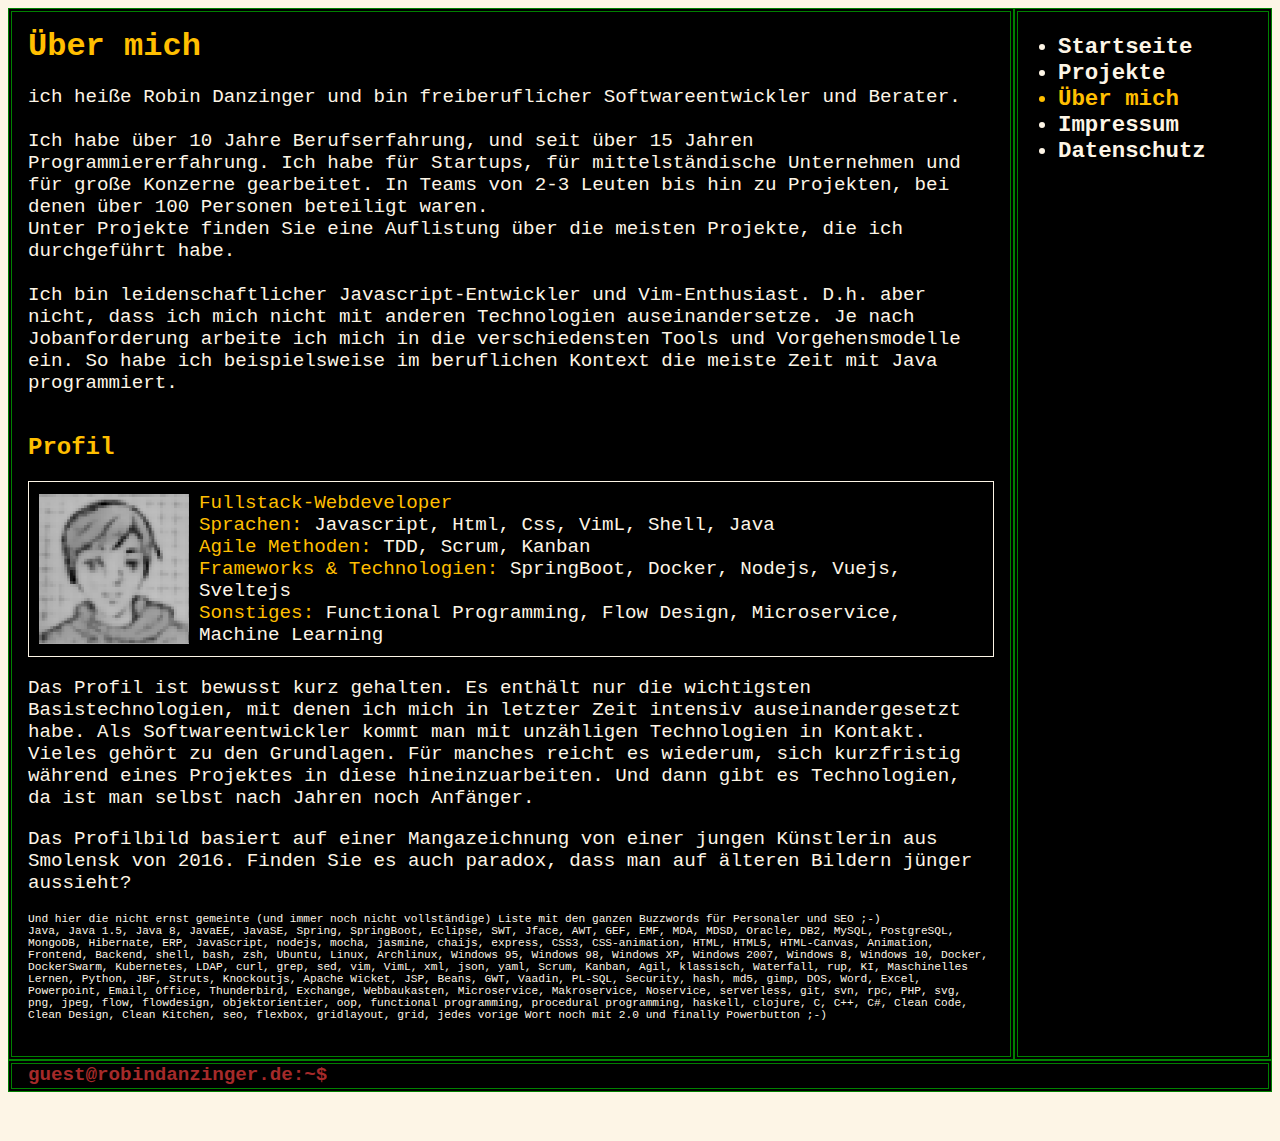
==== about.html @ 0752c18c "new version" ====
<!DOCTYPE HTML>
<html lang="de">
  <head>
    <link rel="stylesheet" type="text/css" href="/css/main.css">
    <link rel="icon" type="image/png" sizes="32x32" href="/icon/favicon-32x32.png">
    <link rel="icon" type="image/png" sizes="96x96" href="/icon/favicon-96x96.png">
    <link rel="icon" type="image/png" sizes="16x16" href="/icon/favicon-16x16.png">
    <meta http-equiv="content-type" content="text/html; charset=utf-8">
    <meta name="viewport" content="width=device-width,initial-scale=1">
    <meta name="robots" content="index,follow">
  </head>
  <body>
<div class="layout">
  <div class="input ap-console flex">
    <span id="prompt" class="desktop brown bold">guest@robindanzinger.de:~$</span>
    <span id="prompt" class="mobile brown bold">guest:~$</span>
    <input type="text" class="prompt ap-console">
  </div>
  <div class="menu ap-console">
    <ul>
      <li><a href="index.html">Startseite</a></li>
      <li><a href="projects.html">Projekte</a></li>
      <li class="selected"><a href="about.html" class="selected">Über mich</a></li>
      <li><a href="impressum.html">Impressum</a></li>
      <li><a href="datenschutz.html">Datenschutz</a></li>
    </ul>

  </div>

  <div class="content ap-console">
    <h1 class="font-big">Über mich</h1>
    <p>
      ich heiße Robin Danzinger und bin freiberuflicher Softwareentwickler und Berater. <br>
      <br>
      Ich habe über 10 Jahre Berufserfahrung, und seit über 15 Jahren Programmiererfahrung. 
      Ich habe für Startups, für mittelständische Unternehmen und für große Konzerne gearbeitet. In Teams von 2-3 Leuten bis hin zu Projekten, bei denen über 100 Personen beteiligt waren.
      <br>
      Unter Projekte finden Sie eine Auflistung über die meisten Projekte, die ich durchgeführt habe.
      <br>
      <br>
      Ich bin leidenschaftlicher Javascript-Entwickler und Vim-Enthusiast. D.h. aber nicht, dass ich mich nicht mit anderen Technologien auseinandersetze. Je nach Jobanforderung arbeite ich mich in die verschiedensten Tools und Vorgehensmodelle ein. So habe ich beispielsweise im beruflichen Kontext die meiste Zeit mit Java programmiert.
    </p>
    <h2 class="">Profil</h2>
    <div class="simpleborder gap flex-row">
      <img class="img" src="/img/me_gray_px.png">
      <div class="flex-column">
        <div class="primary-color">Fullstack-Webdeveloper</div> 
        <div class="primary-color">Sprachen: <span class="default-font-color">Javascript, Html, Css, VimL, Shell, Java</span></div>
        <div class="primary-color">Agile Methoden: <span class="default-font-color">TDD, Scrum, Kanban</span></div>
        <div class="primary-color">Frameworks & Technologien: <span class="default-font-color">SpringBoot, Docker, Nodejs, Vuejs, Sveltejs</span></div>
        <div class="primary-color">Sonstiges: <span class="default-font-color">Functional Programming, Flow Design, Microservice, Machine Learning</span></div>
      </div>
    </div>
    <p>
      Das Profil ist bewusst kurz gehalten. Es enthält nur die wichtigsten Basistechnologien, mit denen ich mich in letzter Zeit intensiv auseinandergesetzt habe. 
      Als Softwareentwickler kommt man mit unzähligen Technologien in Kontakt. Vieles gehört zu den Grundlagen. Für manches reicht es wiederum, sich kurzfristig während eines Projektes in diese hineinzuarbeiten. Und dann gibt es Technologien, da ist man selbst nach Jahren noch Anfänger.
    </p>
    <p>
    Das Profilbild basiert auf einer Mangazeichnung von einer jungen Künstlerin aus Smolensk von 2016. Finden Sie es auch paradox, dass man auf älteren Bildern jünger aussieht?
    </p>
    <p class="font-small">
    Und hier die nicht ernst gemeinte (und immer noch nicht vollständige) Liste mit den ganzen Buzzwords für Personaler und SEO ;-)<br>
    Java, Java 1.5, Java 8, JavaEE, JavaSE, Spring, SpringBoot, Eclipse, SWT, Jface, AWT, GEF, EMF, MDA, MDSD, Oracle, DB2, MySQL, PostgreSQL, MongoDB, Hibernate, ERP, JavaScript, nodejs, mocha, jasmine, chaijs, express, CSS3, CSS-animation, HTML, HTML5, HTML-Canvas, Animation, Frontend, Backend, shell, bash, zsh, Ubuntu, Linux, Archlinux, Windows 95, Windows 98, Windows XP, Windows 2007, Windows 8, Windows 10, Docker, DockerSwarm, Kubernetes, LDAP, curl, grep, sed, vim, VimL, xml, json, yaml, Scrum, Kanban, Agil, klassisch, Waterfall, rup, KI, Maschinelles Lernen, Python, JBF, Struts, Knockoutjs, Apache Wicket, JSP, Beans, GWT, Vaadin, PL-SQL, Security, hash, md5, gimp, DOS, Word, Excel, Powerpoint, Email, Office, Thunderbird, Exchange, Webbaukasten, Microservice, Makroservice, Noservice, serverless, git, svn, rpc, PHP, svg, png, jpeg, flow, flowdesign, objektorientier, oop, functional programming, procedural programming, haskell, clojure, C, C++, C#, Clean Code, Clean Design, Clean Kitchen, seo, flexbox, gridlayout, grid, jedes vorige Wort noch mit 2.0 und finally Powerbutton ;-)
    <br>
    </p>

    <p></p>
  </div>
</div>

  <script src="/js/all.js"></script>
  </body>
</html>
---- css/main.css ----
body{font-family:monospace;font-size:calc(.8rem + .5vw);color:#fdf5e6;background-color:#fdf5e6}.primary-color{color:#ffbf00}.secondary-color,a:hover{color:green}.default-font-color{color:#fdf5e6}.desktop{display:block}.mobile{display:none}h1,h2{color:#ffbf00}h1{margin-top:0;font-size:2rem}h2{font-size:1.5rem;margin-top:2.5rem}.content{-webkit-box-ordinal-group:2;order:1;padding:1rem;min-height:calc(100vh - 5.5rem);width:77%;-webkit-box-flex:1;flex:1}.layout{display:-webkit-box;display:flex;flex-wrap:wrap}.menu{-webkit-box-ordinal-group:3;order:2;width:250px;font-size:1.4rem;font-weight:700}.ap-console{border:4px double green;background-color:#000;color:#fdf5e6}.input{-webkit-box-ordinal-group:4;order:3;width:100%;padding-left:1rem}.prompt{padding-left:.5rem;-webkit-box-flex:1;flex:1;width:100px;min-width:20px;border:0;font-size:calc(.8rem + .5vw)}.flex{display:-webkit-box;display:flex}input:focus{outline:0}.selected{color:#ffbf00}a{color:#fdf5e6;text-decoration:none}.lightblue{color:#add8e6}.bold{font-weight:700}.font-small{font-size:.7rem}.tab{padding-left:2rem}.font-bold{font-weight:700}.brown{color:brown}.nowrap{white-space:nowrap}.simpleborder{border:1px solid}.gap{padding:10px}td{vertical-align:top}.matrix{-webkit-box-flex:1;flex-grow:1;flex-shrink:1;width:100%;overflow:hidden}.projects{display:-webkit-box;display:flex;padding:0;margin:0;width:100%;flex-wrap:wrap;-webkit-box-pack:justify;justify-content:space-between;-webkit-box-align:center;align-items:center}.project{margin:10px;list-style-type:none;flex-shrink:1;-webkit-box-flex:1;flex-grow:1;max-width:calc(50% - 40px);min-width:350px;height:100%;cursor:pointer;-webkit-perspective:1000px;perspective:1000px;background-color:transparent}.flipcard{display:grid;grid-template-rows:100%;grid-template-columns:100%;border:4px solid #ffbf00;padding:20px;position:relative;-webkit-transition:-webkit-transform .6s;transition:transform .6s;transition:transform .6s,-webkit-transform .6s;-webkit-transform-style:preserve-3d;transform-style:preserve-3d;background-color:#000}.flipcard-back,.flipcard-front{grid-row:1;grid-column:1;position:relative;width:100%;flex-shrink:0;-webkit-backface-visibility:hidden;backface-visibility:hidden}.flipcard-back,.project:hover .flipcard{-webkit-transform:rotateY(180deg);transform:rotateY(180deg)}.project-header{font-size:1.4rem;font-weight:700;color:#ffbf00;margin-bottom:1rem;text-align:center}.project-time{font-size:.9rem}.project-company,.project-size{line-height:2rem}.project-size{font-size:.9rem}.ul-projects-technologies{margin-top:2rem;list-style-type:none;font-style:italic;font-size:.9rem;padding:0;margin-bottom:3rem}.ul-projects-technologies li{float:left;display:block}.ul-projects-technologies li::after{content:",\00A0"}.ul-projects-technologies li:last-child::after{content:""}.project-description{clear:left;font-size:.9rem}.flex-column,.flex-row{display:-webkit-box;display:flex;-webkit-box-direction:normal}.flex-row{flex-wrap:nowrap;-webkit-box-align:center;align-items:center;-webkit-box-orient:horizontal;flex-direction:row}.flex-column{margin-left:10px;-webkit-box-flex:1;flex:1;-webkit-box-orient:vertical;flex-direction:column}.img{width:150px;height:150px}.introtext{min-height:300px;margin-bottom:40px}.header{font-style:italic;font-weight:700;color:#ffbf00;margin-bottom:4px}.subheader{margin-bottom:2rem}@media (max-width:700px){.content,.menu{-webkit-box-ordinal-group:3;order:2;width:100%}.menu{-webkit-box-ordinal-group:2;order:1}.desktop{display:none}.mobile{display:block}}
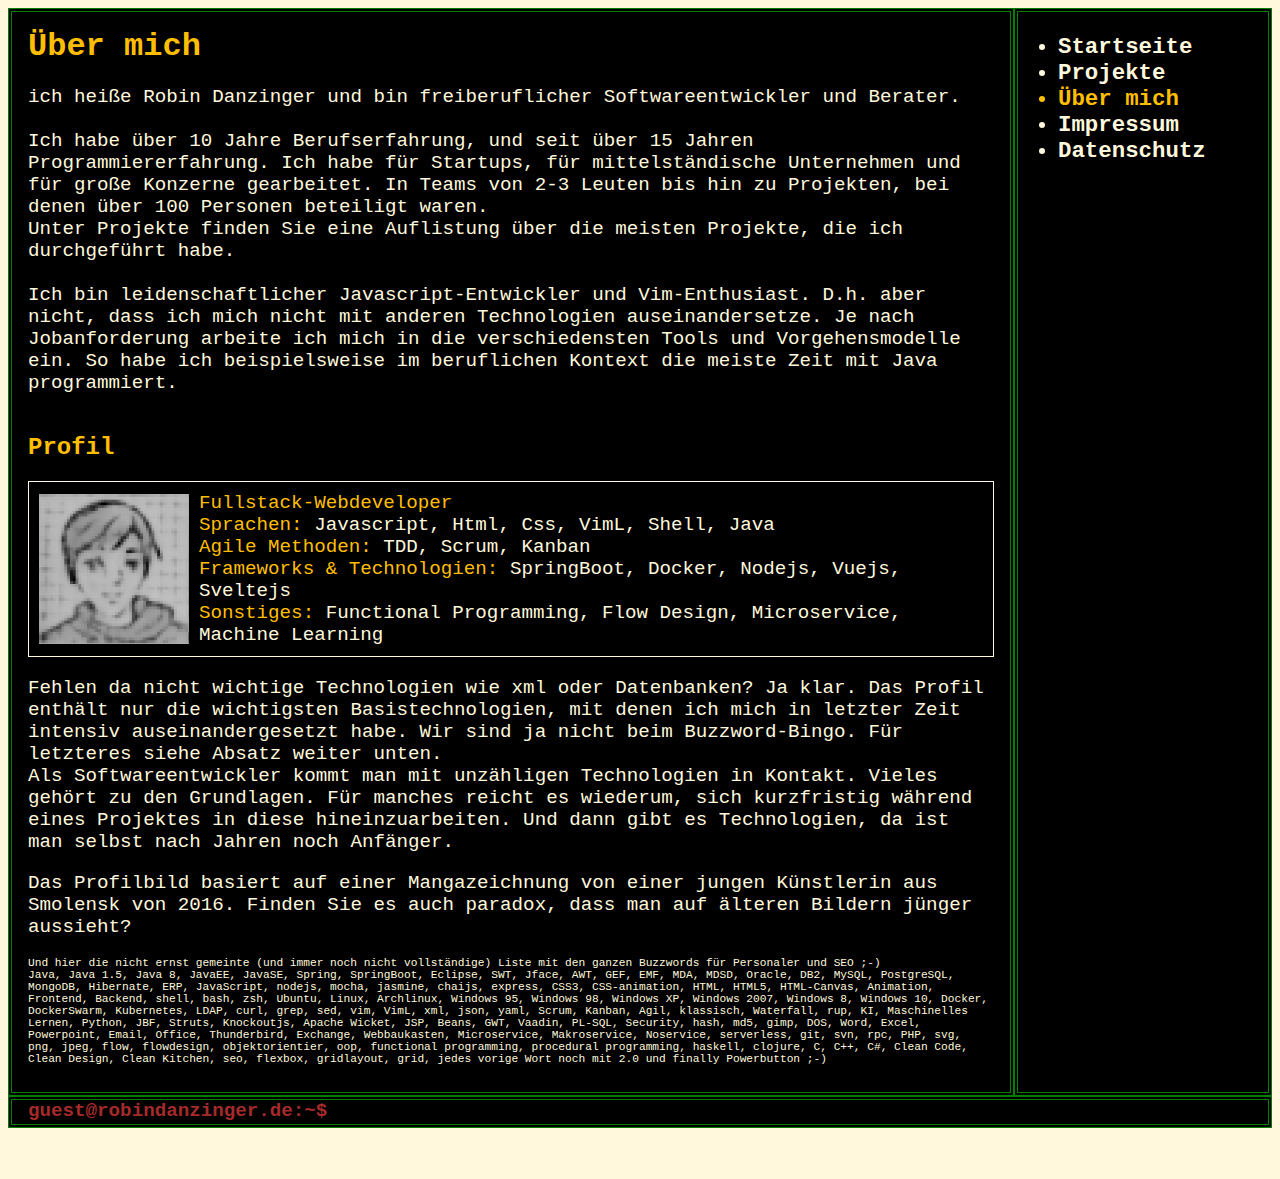
==== commit f016e0db: "new version" ====
--- a/about.html
+++ b/about.html
@@ -18,13 +18,12 @@
   </div>
   <div class="menu ap-console">
     <ul>
-      <li><a href="index.html">Startseite</a></li>
-      <li><a href="projects.html">Projekte</a></li>
-      <li class="selected"><a href="about.html" class="selected">Über mich</a></li>
-      <li><a href="impressum.html">Impressum</a></li>
-      <li><a href="datenschutz.html">Datenschutz</a></li>
+      <li><a href="./">Startseite</a></li> <!-- index.html -->
+      <li><a href="./projects">Projekte</a></li>
+      <li class="selected"><a href="./about" class="selected">Über mich</a></li>
+      <li><a href="./impressum">Impressum</a></li>
+      <li><a href="./datenschutz">Datenschutz</a></li>
     </ul>
-
   </div>
 
   <div class="content ap-console">
@@ -52,8 +51,8 @@
       </div>
     </div>
     <p>
-      Das Profil ist bewusst kurz gehalten. Es enthält nur die wichtigsten Basistechnologien, mit denen ich mich in letzter Zeit intensiv auseinandergesetzt habe. 
-      Als Softwareentwickler kommt man mit unzähligen Technologien in Kontakt. Vieles gehört zu den Grundlagen. Für manches reicht es wiederum, sich kurzfristig während eines Projektes in diese hineinzuarbeiten. Und dann gibt es Technologien, da ist man selbst nach Jahren noch Anfänger.
+      Fehlen da nicht wichtige Technologien wie xml oder Datenbanken? Ja klar. Das Profil enthält nur die wichtigsten Basistechnologien, mit denen ich mich in letzter Zeit intensiv auseinandergesetzt habe. Wir sind ja nicht beim Buzzword-Bingo. Für letzteres siehe Absatz weiter unten. <br>
+      Als Softwareentwickler kommt man mit unzähligen Technologien in Kontakt. Vieles gehört zu den Grundlagen. Für manches reicht es wiederum, sich kurzfristig während eines Projektes in diese hineinzuarbeiten. Und dann gibt es Technologien, da ist man selbst nach Jahren noch Anfänger. <br>
     </p>
     <p>
     Das Profilbild basiert auf einer Mangazeichnung von einer jungen Künstlerin aus Smolensk von 2016. Finden Sie es auch paradox, dass man auf älteren Bildern jünger aussieht?
@@ -61,10 +60,7 @@
     <p class="font-small">
     Und hier die nicht ernst gemeinte (und immer noch nicht vollständige) Liste mit den ganzen Buzzwords für Personaler und SEO ;-)<br>
     Java, Java 1.5, Java 8, JavaEE, JavaSE, Spring, SpringBoot, Eclipse, SWT, Jface, AWT, GEF, EMF, MDA, MDSD, Oracle, DB2, MySQL, PostgreSQL, MongoDB, Hibernate, ERP, JavaScript, nodejs, mocha, jasmine, chaijs, express, CSS3, CSS-animation, HTML, HTML5, HTML-Canvas, Animation, Frontend, Backend, shell, bash, zsh, Ubuntu, Linux, Archlinux, Windows 95, Windows 98, Windows XP, Windows 2007, Windows 8, Windows 10, Docker, DockerSwarm, Kubernetes, LDAP, curl, grep, sed, vim, VimL, xml, json, yaml, Scrum, Kanban, Agil, klassisch, Waterfall, rup, KI, Maschinelles Lernen, Python, JBF, Struts, Knockoutjs, Apache Wicket, JSP, Beans, GWT, Vaadin, PL-SQL, Security, hash, md5, gimp, DOS, Word, Excel, Powerpoint, Email, Office, Thunderbird, Exchange, Webbaukasten, Microservice, Makroservice, Noservice, serverless, git, svn, rpc, PHP, svg, png, jpeg, flow, flowdesign, objektorientier, oop, functional programming, procedural programming, haskell, clojure, C, C++, C#, Clean Code, Clean Design, Clean Kitchen, seo, flexbox, gridlayout, grid, jedes vorige Wort noch mit 2.0 und finally Powerbutton ;-)
-    <br>
     </p>
-
-    <p></p>
   </div>
 </div>
 
--- a/css/main.css
+++ b/css/main.css
@@ -1 +1 @@
-body{font-family:monospace;font-size:calc(.8rem + .5vw);color:#fdf5e6;background-color:#fdf5e6}.primary-color{color:#ffbf00}.secondary-color,a:hover{color:green}.default-font-color{color:#fdf5e6}.desktop{display:block}.mobile{display:none}h1,h2{color:#ffbf00}h1{margin-top:0;font-size:2rem}h2{font-size:1.5rem;margin-top:2.5rem}.content{-webkit-box-ordinal-group:2;order:1;padding:1rem;min-height:calc(100vh - 5.5rem);width:77%;-webkit-box-flex:1;flex:1}.layout{display:-webkit-box;display:flex;flex-wrap:wrap}.menu{-webkit-box-ordinal-group:3;order:2;width:250px;font-size:1.4rem;font-weight:700}.ap-console{border:4px double green;background-color:#000;color:#fdf5e6}.input{-webkit-box-ordinal-group:4;order:3;width:100%;padding-left:1rem}.prompt{padding-left:.5rem;-webkit-box-flex:1;flex:1;width:100px;min-width:20px;border:0;font-size:calc(.8rem + .5vw)}.flex{display:-webkit-box;display:flex}input:focus{outline:0}.selected{color:#ffbf00}a{color:#fdf5e6;text-decoration:none}.lightblue{color:#add8e6}.bold{font-weight:700}.font-small{font-size:.7rem}.tab{padding-left:2rem}.font-bold{font-weight:700}.brown{color:brown}.nowrap{white-space:nowrap}.simpleborder{border:1px solid}.gap{padding:10px}td{vertical-align:top}.matrix{-webkit-box-flex:1;flex-grow:1;flex-shrink:1;width:100%;overflow:hidden}.projects{display:-webkit-box;display:flex;padding:0;margin:0;width:100%;flex-wrap:wrap;-webkit-box-pack:justify;justify-content:space-between;-webkit-box-align:center;align-items:center}.project{margin:10px;list-style-type:none;flex-shrink:1;-webkit-box-flex:1;flex-grow:1;max-width:calc(50% - 40px);min-width:350px;height:100%;cursor:pointer;-webkit-perspective:1000px;perspective:1000px;background-color:transparent}.flipcard{display:grid;grid-template-rows:100%;grid-template-columns:100%;border:4px solid #ffbf00;padding:20px;position:relative;-webkit-transition:-webkit-transform .6s;transition:transform .6s;transition:transform .6s,-webkit-transform .6s;-webkit-transform-style:preserve-3d;transform-style:preserve-3d;background-color:#000}.flipcard-back,.flipcard-front{grid-row:1;grid-column:1;position:relative;width:100%;flex-shrink:0;-webkit-backface-visibility:hidden;backface-visibility:hidden}.flipcard-back,.project:hover .flipcard{-webkit-transform:rotateY(180deg);transform:rotateY(180deg)}.project-header{font-size:1.4rem;font-weight:700;color:#ffbf00;margin-bottom:1rem;text-align:center}.project-time{font-size:.9rem}.project-company,.project-size{line-height:2rem}.project-size{font-size:.9rem}.ul-projects-technologies{margin-top:2rem;list-style-type:none;font-style:italic;font-size:.9rem;padding:0;margin-bottom:3rem}.ul-projects-technologies li{float:left;display:block}.ul-projects-technologies li::after{content:",\00A0"}.ul-projects-technologies li:last-child::after{content:""}.project-description{clear:left;font-size:.9rem}.flex-column,.flex-row{display:-webkit-box;display:flex;-webkit-box-direction:normal}.flex-row{flex-wrap:nowrap;-webkit-box-align:center;align-items:center;-webkit-box-orient:horizontal;flex-direction:row}.flex-column{margin-left:10px;-webkit-box-flex:1;flex:1;-webkit-box-orient:vertical;flex-direction:column}.img{width:150px;height:150px}.introtext{min-height:300px;margin-bottom:40px}.header{font-style:italic;font-weight:700;color:#ffbf00;margin-bottom:4px}.subheader{margin-bottom:2rem}@media (max-width:700px){.content,.menu{-webkit-box-ordinal-group:3;order:2;width:100%}.menu{-webkit-box-ordinal-group:2;order:1}.desktop{display:none}.mobile{display:block}}+body{font-family:monospace;font-size:calc(.8rem + .5vw);color:#fff8dc;background-color:#fff8dc;margin:8px}.primary-color{color:#ffbf00}.secondary-color,a:hover{color:green}.default-font-color{color:#fff8dc}.desktop{display:block}.mobile{display:none}h1,h2{color:#ffbf00}h1{margin-top:0;font-size:2rem}h2{font-size:1.5rem;margin-top:2.5rem}.content{-webkit-box-ordinal-group:2;order:1;padding:1rem;min-height:calc(100vh - 5.2rem - .5vw);width:77%;-webkit-box-flex:1;flex:1}.layout{display:-webkit-box;display:flex;flex-wrap:wrap}.menu{-webkit-box-ordinal-group:3;order:2;width:250px;font-size:1.4rem;font-weight:700}.ap-console{border:4px double green;background-color:#000;color:#fff8dc}.input{-webkit-box-ordinal-group:4;order:3;width:100%;padding-left:1rem}.prompt{padding-left:.5rem;-webkit-box-flex:1;flex:1;width:100px;min-width:20px;border:0;font-size:calc(.8rem + .5vw)}.flex{display:-webkit-box;display:flex}input:focus{outline:0}.selected{color:#ffbf00}a{color:#fff8dc;text-decoration:none}.lightblue{color:#add8e6}.bold{font-weight:700}.font-small{font-size:.7rem}.tab{padding-left:2rem}.font-bold{font-weight:700}.brown{color:brown}.nowrap{white-space:nowrap}.simpleborder{border:1px solid}.gap{padding:10px}td{vertical-align:top}.matrix{-webkit-box-flex:1;flex-grow:1;flex-shrink:1;width:100%;overflow:hidden}.projects{display:-webkit-box;display:flex;padding:0;margin:0;width:100%;flex-wrap:wrap;-webkit-box-pack:justify;justify-content:space-between;-webkit-box-align:center;align-items:center}.project{margin:10px;list-style-type:none;flex-shrink:1;-webkit-box-flex:1;flex-grow:1;max-width:calc(50% - 30px);min-width:350px;height:100%;cursor:pointer;-webkit-perspective:1000px;perspective:1000px;background-color:transparent}.flipcard{display:grid;grid-template-rows:100%;grid-template-columns:100%;border:4px solid #ffbf00;padding:20px;position:relative;-webkit-transition:-webkit-transform .6s;transition:transform .6s;transition:transform .6s,-webkit-transform .6s;-webkit-transform-style:preserve-3d;transform-style:preserve-3d}.project:hover .flipcard{-webkit-transform:rotateY(180deg);transform:rotateY(180deg)}.flipcard-back,.flipcard-front{background-color:#000;grid-row:1;grid-column:1;position:relative;width:100%;flex-shrink:0;-webkit-backface-visibility:hidden;backface-visibility:hidden}.flipcard-front{-webkit-transform:rotateY(0deg);transform:rotateY(0deg)}.flipcard-back{-webkit-transform:rotateY(180deg);transform:rotateY(180deg)}.project-header{font-size:1.4rem;font-weight:700;color:#ffbf00;margin-bottom:1rem;text-align:center}.project-time{font-size:.9rem}.project-company,.project-size{line-height:2rem}.project-size{font-size:.9rem}.ul-projects-technologies{margin-top:2rem;list-style-type:none;font-style:italic;font-size:.9rem;padding:0;margin-bottom:3rem}.ul-projects-technologies li{float:left;display:block}.ul-projects-technologies li::after{content:",\00A0"}.ul-projects-technologies li:last-child::after{content:""}.project-description{clear:left;font-size:.9rem}.flex-column,.flex-row{display:-webkit-box;display:flex;-webkit-box-direction:normal}.flex-row{flex-wrap:nowrap;-webkit-box-align:center;align-items:center;-webkit-box-orient:horizontal;flex-direction:row}.flex-column{margin-left:10px;-webkit-box-flex:1;flex:1;-webkit-box-orient:vertical;flex-direction:column}.img{width:150px;height:150px}.introtext{min-height:300px;margin-bottom:20px}.header{font-style:italic;font-weight:700;color:#ffbf00;margin-bottom:4px}.subheader{margin-bottom:2rem}@media (max-width:1100px){.project{min-width:calc(100% - 20px)}}@media (max-width:700px){.content,.menu{-webkit-box-ordinal-group:3;order:2;width:100%}.menu{-webkit-box-ordinal-group:2;order:1}.desktop{display:none}.mobile{display:block}}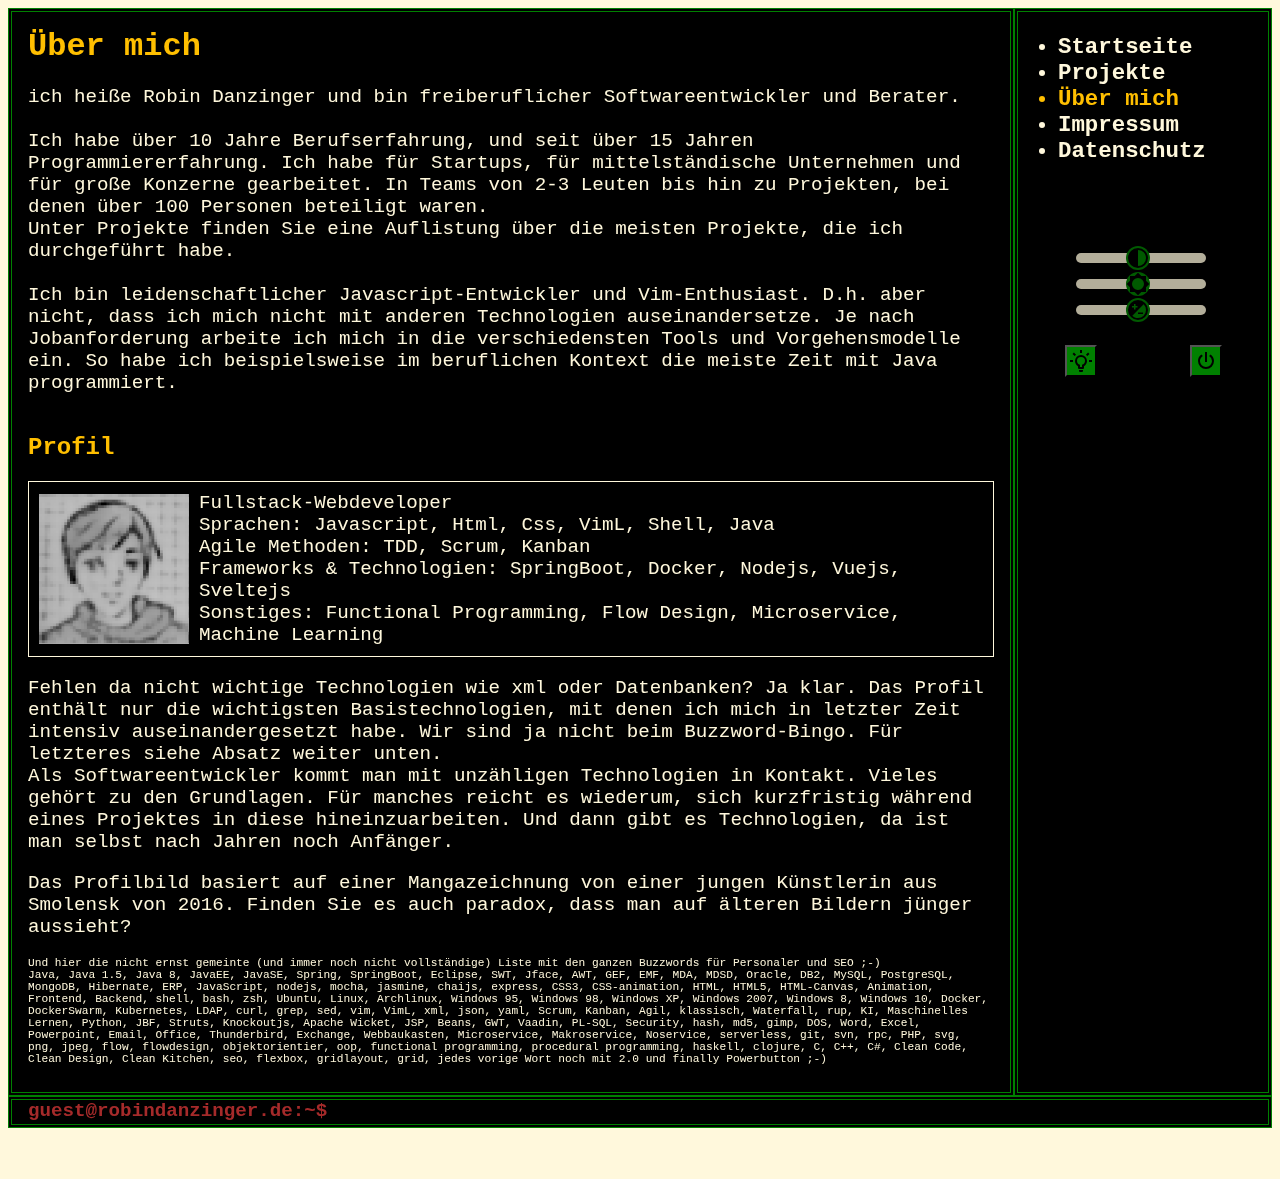
==== commit 4f1b22f0: "new version" ====
--- a/about.html
+++ b/about.html
@@ -24,9 +24,26 @@
       <li><a href="./impressum">Impressum</a></li>
       <li><a href="./datenschutz">Datenschutz</a></li>
     </ul>
+    <ul class="monitorsettings">
+      <li>
+    <input title="Contrast" type="range" min="5" max="100" value="50" oninput="changeContrast(this.value)" class="slider contrast">
+      </li><li>
+    <input title="Brightness" type="range" min="5" max="100" value="50" oninput="changeBrightness(this.value)" class="slider brightness">
+      </li><li>
+    <input title="Saturation" type="range" min="5" max="100" value="50" oninput="changeSaturation(this.value)" class="slider saturation">
+      </li>
+    </ul>
+    <div class="modesettings">
+        <button class="lightmode" title="Everybody adds DARKMODE but I add LIGHTMODE" onclick="toggleTheme()"></button>
+        <button class="power" title="Don't switch off the internet!!!" onclick="toggleTurnOff()"></button>
+    </div>
   </div>
 
-  <div class="content ap-console">
+  <div id="turnoff" class="content ap-console turnoffanimwrapper">
+    <div class="turnoffanimation">
+    </div>
+  </div>
+  <div id="main" class="content ap-console">
     <h1 class="font-big">Über mich</h1>
     <p>
       ich heiße Robin Danzinger und bin freiberuflicher Softwareentwickler und Berater. <br>
--- a/css/main.css
+++ b/css/main.css
@@ -1 +1 @@
-body{font-family:monospace;font-size:calc(.8rem + .5vw);color:#fff8dc;background-color:#fff8dc;margin:8px}.primary-color{color:#ffbf00}.secondary-color,a:hover{color:green}.default-font-color{color:#fff8dc}.desktop{display:block}.mobile{display:none}h1,h2{color:#ffbf00}h1{margin-top:0;font-size:2rem}h2{font-size:1.5rem;margin-top:2.5rem}.content{-webkit-box-ordinal-group:2;order:1;padding:1rem;min-height:calc(100vh - 5.2rem - .5vw);width:77%;-webkit-box-flex:1;flex:1}.layout{display:-webkit-box;display:flex;flex-wrap:wrap}.menu{-webkit-box-ordinal-group:3;order:2;width:250px;font-size:1.4rem;font-weight:700}.ap-console{border:4px double green;background-color:#000;color:#fff8dc}.input{-webkit-box-ordinal-group:4;order:3;width:100%;padding-left:1rem}.prompt{padding-left:.5rem;-webkit-box-flex:1;flex:1;width:100px;min-width:20px;border:0;font-size:calc(.8rem + .5vw)}.flex{display:-webkit-box;display:flex}input:focus{outline:0}.selected{color:#ffbf00}a{color:#fff8dc;text-decoration:none}.lightblue{color:#add8e6}.bold{font-weight:700}.font-small{font-size:.7rem}.tab{padding-left:2rem}.font-bold{font-weight:700}.brown{color:brown}.nowrap{white-space:nowrap}.simpleborder{border:1px solid}.gap{padding:10px}td{vertical-align:top}.matrix{-webkit-box-flex:1;flex-grow:1;flex-shrink:1;width:100%;overflow:hidden}.projects{display:-webkit-box;display:flex;padding:0;margin:0;width:100%;flex-wrap:wrap;-webkit-box-pack:justify;justify-content:space-between;-webkit-box-align:center;align-items:center}.project{margin:10px;list-style-type:none;flex-shrink:1;-webkit-box-flex:1;flex-grow:1;max-width:calc(50% - 30px);min-width:350px;height:100%;cursor:pointer;-webkit-perspective:1000px;perspective:1000px;background-color:transparent}.flipcard{display:grid;grid-template-rows:100%;grid-template-columns:100%;border:4px solid #ffbf00;padding:20px;position:relative;-webkit-transition:-webkit-transform .6s;transition:transform .6s;transition:transform .6s,-webkit-transform .6s;-webkit-transform-style:preserve-3d;transform-style:preserve-3d}.project:hover .flipcard{-webkit-transform:rotateY(180deg);transform:rotateY(180deg)}.flipcard-back,.flipcard-front{background-color:#000;grid-row:1;grid-column:1;position:relative;width:100%;flex-shrink:0;-webkit-backface-visibility:hidden;backface-visibility:hidden}.flipcard-front{-webkit-transform:rotateY(0deg);transform:rotateY(0deg)}.flipcard-back{-webkit-transform:rotateY(180deg);transform:rotateY(180deg)}.project-header{font-size:1.4rem;font-weight:700;color:#ffbf00;margin-bottom:1rem;text-align:center}.project-time{font-size:.9rem}.project-company,.project-size{line-height:2rem}.project-size{font-size:.9rem}.ul-projects-technologies{margin-top:2rem;list-style-type:none;font-style:italic;font-size:.9rem;padding:0;margin-bottom:3rem}.ul-projects-technologies li{float:left;display:block}.ul-projects-technologies li::after{content:",\00A0"}.ul-projects-technologies li:last-child::after{content:""}.project-description{clear:left;font-size:.9rem}.flex-column,.flex-row{display:-webkit-box;display:flex;-webkit-box-direction:normal}.flex-row{flex-wrap:nowrap;-webkit-box-align:center;align-items:center;-webkit-box-orient:horizontal;flex-direction:row}.flex-column{margin-left:10px;-webkit-box-flex:1;flex:1;-webkit-box-orient:vertical;flex-direction:column}.img{width:150px;height:150px}.introtext{min-height:300px;margin-bottom:20px}.header{font-style:italic;font-weight:700;color:#ffbf00;margin-bottom:4px}.subheader{margin-bottom:2rem}@media (max-width:1100px){.project{min-width:calc(100% - 20px)}}@media (max-width:700px){.content,.menu{-webkit-box-ordinal-group:3;order:2;width:100%}.menu{-webkit-box-ordinal-group:2;order:1}.desktop{display:none}.mobile{display:block}}+@-webkit-keyframes turnoff{0%{height:100%;width:100%;border:2px solid #fff8dc}10%{background-color:#fff;color:#fff}75%{height:2px;width:95%;background-color:#fff;border:1px solid #fff8dc}98%{width:2px;height:2px;background-color:#fff}to{height:0;width:0;background-color:#fff;color:#fff;border:0}}@keyframes turnoff{0%{height:100%;width:100%;border:2px solid #fff8dc}10%{background-color:#fff;color:#fff}75%{height:2px;width:95%;background-color:#fff;border:1px solid #fff8dc}98%{width:2px;height:2px;background-color:#fff}to{height:0;width:0;background-color:#fff;color:#fff;border:0}}@-webkit-keyframes turnon{0%{background-color:#fff;-webkit-filter:blur(5px);filter:blur(5px)}}@keyframes turnon{0%{background-color:#fff;-webkit-filter:blur(5px);filter:blur(5px)}}:root{--primary-color: #FFBF00;--secondary-color: green;--primary-font-color: cornsilk;--secondary-font-color: brown;--content-bg-color: black;--body-bg-color: cornsilk}body{font-family:monospace;font-size:calc(.8rem + .5vw);color:var(--primary-font-color);background-color:var(--body-bg-color);margin:8px;-webkit-filter:contrast(1) brightness(1) saturate(1);filter:contrast(1) brightness(1) saturate(1)}.desktop{display:block}.mobile{display:none}.range,a:hover{color:var(--secondary-color)}h1,h2{color:var(--primary-color)}h1{margin-top:0;font-size:2rem}h2{font-size:1.5rem;margin-top:2.5rem}.content{-webkit-box-ordinal-group:2;order:1;padding:1rem;min-height:calc(100vh - 5.2rem - .5vw);width:77%;-webkit-box-flex:1;flex:1}.layout{display:-webkit-box;display:flex;flex-wrap:wrap}.menu{-webkit-box-ordinal-group:3;order:2;width:250px;font-size:1.4rem;font-weight:700}.ap-console{border:4px double var(--secondary-color);background-color:var(--content-bg-color);color:var(--primary-font-color)}.input{-webkit-box-ordinal-group:4;order:3;width:100%;padding-left:1rem}.prompt{padding-left:.5rem;-webkit-box-flex:1;flex:1;width:100px;min-width:20px;border:0;font-size:calc(.8rem + .5vw)}.flex{display:-webkit-box;display:flex}input:focus{outline:0}.selected{color:var(--primary-color)}a{color:var(--primary-font-color);text-decoration:none}.lightblue{color:#add8e6}.bold{font-weight:700}.font-small{font-size:.7rem}.tab{padding-left:2rem}.font-bold{font-weight:700}.brown{color:var(--secondary-font-color)}.nowrap{white-space:nowrap}.simpleborder{border:1px solid}.gap{padding:10px}td{vertical-align:top}.matrix{-webkit-box-flex:1;flex-grow:1;flex-shrink:1;width:100%;overflow:hidden}.monitorsettings{margin-top:80px;list-style-type:none;margin-left:16px}.modesettings,.projects{display:-webkit-box;display:flex;-webkit-box-align:center;align-items:center}.modesettings{-webkit-box-orient:horizontal;-webkit-box-direction:normal;flex-direction:row;justify-content:space-around;flex-wrap:nowrap}.projects{padding:0;margin:0;width:100%;flex-wrap:wrap;-webkit-box-pack:justify;justify-content:space-between}.project{margin:10px;list-style-type:none;flex-shrink:1;-webkit-box-flex:1;flex-grow:1;max-width:calc(50% - 30px);min-width:350px;height:100%;cursor:pointer;-webkit-perspective:1000px;perspective:1000px;background-color:transparent}.flipcard{display:grid;grid-template-rows:100%;grid-template-columns:100%;border:4px solid var(--primary-color);padding:20px;position:relative;-webkit-transition:-webkit-transform .6s;transition:transform .6s;transition:transform .6s,-webkit-transform .6s;-webkit-transform-style:preserve-3d;transform-style:preserve-3d}.project:focus .flipcard,.project:hover .flipcard{-webkit-transform:rotateY(180deg);transform:rotateY(180deg)}.flipcard-back,.flipcard-front{background-color:var(--content-bg-color);grid-row:1;grid-column:1;position:relative;width:100%;flex-shrink:0;-webkit-backface-visibility:hidden;backface-visibility:hidden}.flipcard-front{-webkit-transform:rotateY(0deg);transform:rotateY(0deg)}.flipcard-back{-webkit-transform:rotateY(180deg);transform:rotateY(180deg)}.project-header{font-size:1.4rem;font-weight:700;color:var(--primary-color);margin-bottom:1rem;text-align:center}.project-time{font-size:.9rem}.project-company,.project-size{line-height:2rem}.project-size{font-size:.9rem}.ul-projects-technologies{margin-top:2rem;list-style-type:none;font-style:italic;font-size:.9rem;padding:0;margin-bottom:3rem}.ul-projects-technologies li{float:left;display:block}.ul-projects-technologies li::after{content:",\00A0"}.ul-projects-technologies li:last-child::after{content:""}.project-description{clear:left;font-size:.9rem}.flex-column,.flex-row{display:-webkit-box;display:flex;-webkit-box-direction:normal}.flex-row{flex-wrap:nowrap;-webkit-box-align:center;align-items:center;-webkit-box-orient:horizontal;flex-direction:row}.flex-column{margin-left:10px;-webkit-box-flex:1;flex:1;-webkit-box-orient:vertical;flex-direction:column}.img{width:150px;height:150px}.introtext{min-height:300px;margin-bottom:20px}.header{font-style:italic;font-weight:700;color:var(--primary-color);margin-bottom:4px}.subheader{margin-bottom:2rem}.lightmode,.power{width:32px;height:32px;background-color:var(--secondary-color);background-image:url(/img/lightbulb.svg);background-repeat:no-repeat;background-position:center;cursor:pointer}.power{background-image:url(/img/power.svg)}.slider{-webkit-appearance:none;width:130px;height:10px;border-radius:5px;background:var(--primary-font-color);outline:0;opacity:.7;-webkit-transition:opacity .2s;transition:opacity .2s}.slider:hover{opacity:1}.slider::-webkit-slider-thumb{-webkit-appearance:none;appearance:none;background:green;border-radius:50%;width:24px;height:24px;border:0;cursor:pointer}.slider::-moz-range-thumb{width:24px;height:24px;background:green;border-radius:50%;border:0;cursor:pointer}.contrast::-webkit-slider-thumb{background-image:url(/img/contrast.svg)}.brightness::-webkit-slider-thumb{background-image:url(/img/brightness.svg)}.saturation::-webkit-slider-thumb{background-image:url(/img/saturation.svg)}.contrast::-moz-range-thumb{background-image:url(/img/contrast.svg)}.brightness::-moz-range-thumb{background-image:url(/img/brightness.svg)}.saturation::-moz-range-thumb{background-image:url(/img/saturation.svg)}.turnoffanimation{-webkit-animation-name:turnoff;animation-name:turnoff;-webkit-animation-timing-function:ease-in-out;animation-timing-function:ease-in-out;-webkit-animation-duration:.7s;animation-duration:.7s;overflow:hidden;width:0;height:0}.turnoffanimwrapper{display:none;-webkit-box-orient:horizontal;-webkit-box-direction:normal;flex-direction:row;-webkit-box-align:center;align-items:center;justify-content:space-around;flex-wrap:nowrap}.turnonanimation{-webkit-animation-name:turnon;animation-name:turnon;-webkit-animation-duration:2s;animation-duration:2s}@media (max-width:1100px){.project{min-width:calc(100% - 20px)}}@media (max-width:700px){.content,.menu{-webkit-box-ordinal-group:3;order:2;width:100%}.menu{-webkit-box-ordinal-group:2;order:1}.desktop{display:none}.mobile{display:block}h2{font-size:calc(.8rem + .8vw)}h1{font-size:calc(1.3rem + 1.5vw)}.monitorsettings{display:none}}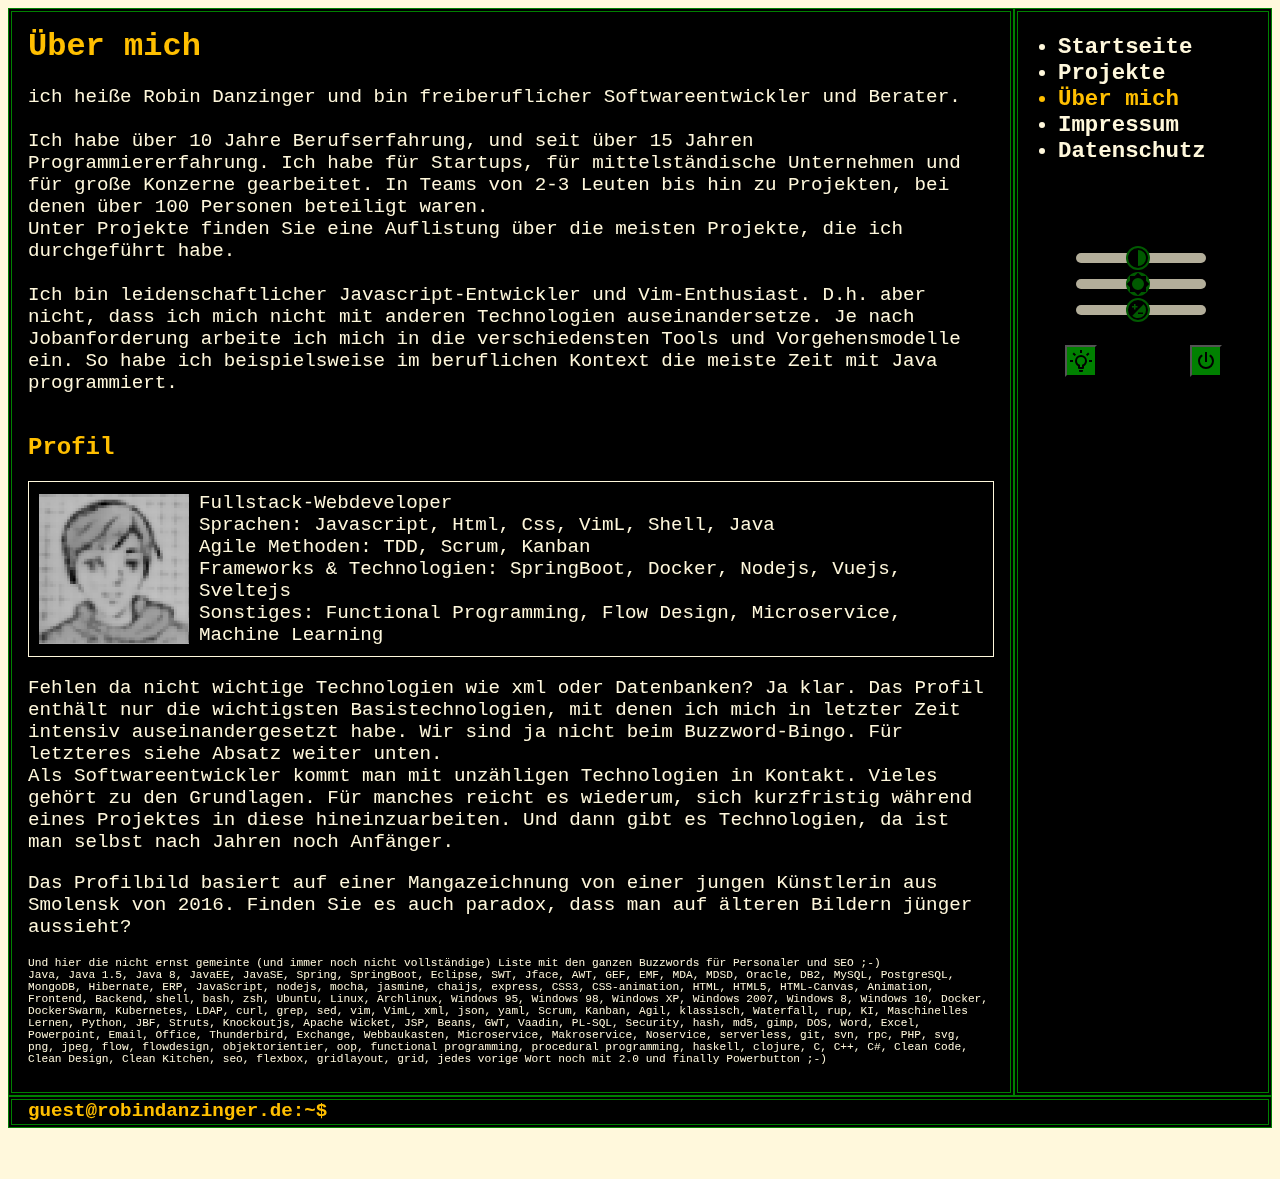
==== commit cdf8d486: "new version" ====
--- a/about.html
+++ b/about.html
@@ -8,12 +8,13 @@
     <meta http-equiv="content-type" content="text/html; charset=utf-8">
     <meta name="viewport" content="width=device-width,initial-scale=1">
     <meta name="robots" content="index,follow">
+    <title>Robin Danzinger</title>
   </head>
   <body>
 <div class="layout">
   <div class="input ap-console flex">
-    <span id="prompt" class="desktop brown bold">guest@robindanzinger.de:~$</span>
-    <span id="prompt" class="mobile brown bold">guest:~$</span>
+    <span id="prompt" class="desktop secondary-font-color bold">guest@robindanzinger.de:~$</span>
+    <span id="prompt" class="mobile secondary-font-color bold">guest:~$</span>
     <input type="text" class="prompt ap-console">
   </div>
   <div class="menu ap-console">
--- a/css/main.css
+++ b/css/main.css
@@ -1 +1 @@
-@-webkit-keyframes turnoff{0%{height:100%;width:100%;border:2px solid #fff8dc}10%{background-color:#fff;color:#fff}75%{height:2px;width:95%;background-color:#fff;border:1px solid #fff8dc}98%{width:2px;height:2px;background-color:#fff}to{height:0;width:0;background-color:#fff;color:#fff;border:0}}@keyframes turnoff{0%{height:100%;width:100%;border:2px solid #fff8dc}10%{background-color:#fff;color:#fff}75%{height:2px;width:95%;background-color:#fff;border:1px solid #fff8dc}98%{width:2px;height:2px;background-color:#fff}to{height:0;width:0;background-color:#fff;color:#fff;border:0}}@-webkit-keyframes turnon{0%{background-color:#fff;-webkit-filter:blur(5px);filter:blur(5px)}}@keyframes turnon{0%{background-color:#fff;-webkit-filter:blur(5px);filter:blur(5px)}}:root{--primary-color: #FFBF00;--secondary-color: green;--primary-font-color: cornsilk;--secondary-font-color: brown;--content-bg-color: black;--body-bg-color: cornsilk}body{font-family:monospace;font-size:calc(.8rem + .5vw);color:var(--primary-font-color);background-color:var(--body-bg-color);margin:8px;-webkit-filter:contrast(1) brightness(1) saturate(1);filter:contrast(1) brightness(1) saturate(1)}.desktop{display:block}.mobile{display:none}.range,a:hover{color:var(--secondary-color)}h1,h2{color:var(--primary-color)}h1{margin-top:0;font-size:2rem}h2{font-size:1.5rem;margin-top:2.5rem}.content{-webkit-box-ordinal-group:2;order:1;padding:1rem;min-height:calc(100vh - 5.2rem - .5vw);width:77%;-webkit-box-flex:1;flex:1}.layout{display:-webkit-box;display:flex;flex-wrap:wrap}.menu{-webkit-box-ordinal-group:3;order:2;width:250px;font-size:1.4rem;font-weight:700}.ap-console{border:4px double var(--secondary-color);background-color:var(--content-bg-color);color:var(--primary-font-color)}.input{-webkit-box-ordinal-group:4;order:3;width:100%;padding-left:1rem}.prompt{padding-left:.5rem;-webkit-box-flex:1;flex:1;width:100px;min-width:20px;border:0;font-size:calc(.8rem + .5vw)}.flex{display:-webkit-box;display:flex}input:focus{outline:0}.selected{color:var(--primary-color)}a{color:var(--primary-font-color);text-decoration:none}.lightblue{color:#add8e6}.bold{font-weight:700}.font-small{font-size:.7rem}.tab{padding-left:2rem}.font-bold{font-weight:700}.brown{color:var(--secondary-font-color)}.nowrap{white-space:nowrap}.simpleborder{border:1px solid}.gap{padding:10px}td{vertical-align:top}.matrix{-webkit-box-flex:1;flex-grow:1;flex-shrink:1;width:100%;overflow:hidden}.monitorsettings{margin-top:80px;list-style-type:none;margin-left:16px}.modesettings,.projects{display:-webkit-box;display:flex;-webkit-box-align:center;align-items:center}.modesettings{-webkit-box-orient:horizontal;-webkit-box-direction:normal;flex-direction:row;justify-content:space-around;flex-wrap:nowrap}.projects{padding:0;margin:0;width:100%;flex-wrap:wrap;-webkit-box-pack:justify;justify-content:space-between}.project{margin:10px;list-style-type:none;flex-shrink:1;-webkit-box-flex:1;flex-grow:1;max-width:calc(50% - 30px);min-width:350px;height:100%;cursor:pointer;-webkit-perspective:1000px;perspective:1000px;background-color:transparent}.flipcard{display:grid;grid-template-rows:100%;grid-template-columns:100%;border:4px solid var(--primary-color);padding:20px;position:relative;-webkit-transition:-webkit-transform .6s;transition:transform .6s;transition:transform .6s,-webkit-transform .6s;-webkit-transform-style:preserve-3d;transform-style:preserve-3d}.project:focus .flipcard,.project:hover .flipcard{-webkit-transform:rotateY(180deg);transform:rotateY(180deg)}.flipcard-back,.flipcard-front{background-color:var(--content-bg-color);grid-row:1;grid-column:1;position:relative;width:100%;flex-shrink:0;-webkit-backface-visibility:hidden;backface-visibility:hidden}.flipcard-front{-webkit-transform:rotateY(0deg);transform:rotateY(0deg)}.flipcard-back{-webkit-transform:rotateY(180deg);transform:rotateY(180deg)}.project-header{font-size:1.4rem;font-weight:700;color:var(--primary-color);margin-bottom:1rem;text-align:center}.project-time{font-size:.9rem}.project-company,.project-size{line-height:2rem}.project-size{font-size:.9rem}.ul-projects-technologies{margin-top:2rem;list-style-type:none;font-style:italic;font-size:.9rem;padding:0;margin-bottom:3rem}.ul-projects-technologies li{float:left;display:block}.ul-projects-technologies li::after{content:",\00A0"}.ul-projects-technologies li:last-child::after{content:""}.project-description{clear:left;font-size:.9rem}.flex-column,.flex-row{display:-webkit-box;display:flex;-webkit-box-direction:normal}.flex-row{flex-wrap:nowrap;-webkit-box-align:center;align-items:center;-webkit-box-orient:horizontal;flex-direction:row}.flex-column{margin-left:10px;-webkit-box-flex:1;flex:1;-webkit-box-orient:vertical;flex-direction:column}.img{width:150px;height:150px}.introtext{min-height:300px;margin-bottom:20px}.header{font-style:italic;font-weight:700;color:var(--primary-color);margin-bottom:4px}.subheader{margin-bottom:2rem}.lightmode,.power{width:32px;height:32px;background-color:var(--secondary-color);background-image:url(/img/lightbulb.svg);background-repeat:no-repeat;background-position:center;cursor:pointer}.power{background-image:url(/img/power.svg)}.slider{-webkit-appearance:none;width:130px;height:10px;border-radius:5px;background:var(--primary-font-color);outline:0;opacity:.7;-webkit-transition:opacity .2s;transition:opacity .2s}.slider:hover{opacity:1}.slider::-webkit-slider-thumb{-webkit-appearance:none;appearance:none;background:green;border-radius:50%;width:24px;height:24px;border:0;cursor:pointer}.slider::-moz-range-thumb{width:24px;height:24px;background:green;border-radius:50%;border:0;cursor:pointer}.contrast::-webkit-slider-thumb{background-image:url(/img/contrast.svg)}.brightness::-webkit-slider-thumb{background-image:url(/img/brightness.svg)}.saturation::-webkit-slider-thumb{background-image:url(/img/saturation.svg)}.contrast::-moz-range-thumb{background-image:url(/img/contrast.svg)}.brightness::-moz-range-thumb{background-image:url(/img/brightness.svg)}.saturation::-moz-range-thumb{background-image:url(/img/saturation.svg)}.turnoffanimation{-webkit-animation-name:turnoff;animation-name:turnoff;-webkit-animation-timing-function:ease-in-out;animation-timing-function:ease-in-out;-webkit-animation-duration:.7s;animation-duration:.7s;overflow:hidden;width:0;height:0}.turnoffanimwrapper{display:none;-webkit-box-orient:horizontal;-webkit-box-direction:normal;flex-direction:row;-webkit-box-align:center;align-items:center;justify-content:space-around;flex-wrap:nowrap}.turnonanimation{-webkit-animation-name:turnon;animation-name:turnon;-webkit-animation-duration:2s;animation-duration:2s}@media (max-width:1100px){.project{min-width:calc(100% - 20px)}}@media (max-width:700px){.content,.menu{-webkit-box-ordinal-group:3;order:2;width:100%}.menu{-webkit-box-ordinal-group:2;order:1}.desktop{display:none}.mobile{display:block}h2{font-size:calc(.8rem + .8vw)}h1{font-size:calc(1.3rem + 1.5vw)}.monitorsettings{display:none}}+@-webkit-keyframes turnoff{0%{height:100%;width:100%;border:2px solid #fff8dc}10%{background-color:#fff;color:#fff}75%{height:2px;width:95%;background-color:#fff;border:1px solid #fff8dc}98%{width:2px;height:2px;background-color:#fff}to{height:0;width:0;background-color:#fff;color:#fff;border:0}}@keyframes turnoff{0%{height:100%;width:100%;border:2px solid #fff8dc}10%{background-color:#fff;color:#fff}75%{height:2px;width:95%;background-color:#fff;border:1px solid #fff8dc}98%{width:2px;height:2px;background-color:#fff}to{height:0;width:0;background-color:#fff;color:#fff;border:0}}@-webkit-keyframes turnon{0%{background-color:#fff;-webkit-filter:blur(5px);filter:blur(5px)}}@keyframes turnon{0%{background-color:#fff;-webkit-filter:blur(5px);filter:blur(5px)}}:root{--primary-color: #FFBF00;--secondary-color: green;--primary-font-color: cornsilk;--secondary-font-color: #FFBF00;--content-bg-color: black;--body-bg-color: cornsilk}body{font-family:monospace;font-size:calc(.8rem + .5vw);color:var(--primary-font-color);background-color:var(--body-bg-color);margin:8px;-webkit-filter:contrast(1) brightness(1) saturate(1);filter:contrast(1) brightness(1) saturate(1)}.desktop{display:block}.mobile{display:none}.range,a:hover{color:var(--secondary-color)}h1,h2{color:var(--primary-color)}h1{margin-top:0;font-size:2rem}h2{font-size:1.5rem;margin-top:2.5rem}.content{-webkit-box-ordinal-group:2;order:1;padding:1rem;min-height:calc(100vh - 5.2rem - .5vw);width:77%;-webkit-box-flex:1;flex:1}.layout{display:-webkit-box;display:flex;flex-wrap:wrap}.menu{-webkit-box-ordinal-group:3;order:2;width:250px;font-size:1.4rem;font-weight:700}.ap-console{border:4px double var(--secondary-color);background-color:var(--content-bg-color);color:var(--primary-font-color)}.input{-webkit-box-ordinal-group:4;order:3;width:100%;padding-left:1rem}.prompt{padding-left:.5rem;-webkit-box-flex:1;flex:1;width:100px;min-width:20px;border:0;font-size:calc(.8rem + .5vw)}.flex{display:-webkit-box;display:flex}input:focus{outline:0}.selected{color:var(--primary-color)}a{color:var(--primary-font-color);text-decoration:none}.lightblue{color:#add8e6}.bold{font-weight:700}.font-small{font-size:.7rem}.tab{padding-left:2rem}.font-bold{font-weight:700}.secondary-font-color{color:var(--secondary-font-color)}.nowrap{white-space:nowrap}.simpleborder{border:1px solid}.gap{padding:10px}td{vertical-align:top}.matrix{-webkit-box-flex:1;flex-grow:1;flex-shrink:1;width:100%;overflow:hidden}.monitorsettings{margin-top:80px;list-style-type:none;margin-left:16px}.modesettings,.projects{display:-webkit-box;display:flex;-webkit-box-align:center;align-items:center}.modesettings{-webkit-box-orient:horizontal;-webkit-box-direction:normal;flex-direction:row;margin-bottom:32px;justify-content:space-around;flex-wrap:nowrap}.projects{padding:0;margin:0;width:100%;flex-wrap:wrap;-webkit-box-pack:justify;justify-content:space-between}.project{margin:10px;list-style-type:none;flex-shrink:1;-webkit-box-flex:1;flex-grow:1;max-width:calc(50% - 30px);min-width:350px;height:100%;cursor:pointer;-webkit-perspective:1000px;perspective:1000px;background-color:transparent}.flipcard{display:grid;grid-template-rows:100%;grid-template-columns:100%;border:4px solid var(--primary-color);padding:20px;position:relative;-webkit-transition:-webkit-transform .6s;transition:transform .6s;transition:transform .6s,-webkit-transform .6s;-webkit-transform-style:preserve-3d;transform-style:preserve-3d}.project:focus .flipcard,.project:hover .flipcard{-webkit-transform:rotateY(180deg);transform:rotateY(180deg)}.flipcard-back,.flipcard-front{background-color:var(--content-bg-color);grid-row:1;grid-column:1;position:relative;width:100%;flex-shrink:0;-webkit-backface-visibility:hidden;backface-visibility:hidden}.flipcard-front{-webkit-transform:rotateY(0deg);transform:rotateY(0deg)}.flipcard-back{-webkit-transform:rotateY(180deg);transform:rotateY(180deg)}.project-header{font-size:1.4rem;font-weight:700;color:var(--primary-color);margin-bottom:1rem;text-align:center}.project-time{font-size:.9rem}.project-company,.project-size{line-height:2rem}.project-size{font-size:.9rem}.ul-projects-technologies{margin-top:2rem;list-style-type:none;font-style:italic;font-size:.9rem;padding:0;margin-bottom:3rem}.ul-projects-technologies li{float:left;display:block}.ul-projects-technologies li::after{content:",\00A0"}.ul-projects-technologies li:last-child::after{content:""}.project-description{clear:left;font-size:.9rem}.flex-column,.flex-row{display:-webkit-box;display:flex;-webkit-box-direction:normal}.flex-row{flex-wrap:nowrap;-webkit-box-align:center;align-items:center;-webkit-box-orient:horizontal;flex-direction:row}.flex-column{margin-left:10px;-webkit-box-flex:1;flex:1;-webkit-box-orient:vertical;flex-direction:column}.img{width:150px;height:150px}.introtext{min-height:300px;margin-bottom:20px}.header{font-style:italic;font-weight:700;color:var(--primary-color);margin-bottom:4px}.subheader{margin-bottom:2rem}.lightmode,.power{width:32px;height:32px;background-color:var(--secondary-color);background-image:url(/img/lightbulb.svg);background-repeat:no-repeat;background-position:center;cursor:pointer}.power{background-image:url(/img/power.svg)}.slider{-webkit-appearance:none;width:130px;height:10px;border-radius:5px;background:var(--primary-font-color);outline:0;opacity:.7;-webkit-transition:opacity .2s;transition:opacity .2s}.slider:hover{opacity:1}.slider::-webkit-slider-thumb{-webkit-appearance:none;appearance:none;background:green;border-radius:50%;width:24px;height:24px;border:0;cursor:pointer}.slider::-moz-range-thumb{width:24px;height:24px;background:green;border-radius:50%;border:0;cursor:pointer}.contrast::-webkit-slider-thumb{background-image:url(/img/contrast.svg)}.brightness::-webkit-slider-thumb{background-image:url(/img/brightness.svg)}.saturation::-webkit-slider-thumb{background-image:url(/img/saturation.svg)}.contrast::-moz-range-thumb{background-image:url(/img/contrast.svg)}.brightness::-moz-range-thumb{background-image:url(/img/brightness.svg)}.saturation::-moz-range-thumb{background-image:url(/img/saturation.svg)}.turnoffanimation{-webkit-animation-name:turnoff;animation-name:turnoff;-webkit-animation-timing-function:ease-in-out;animation-timing-function:ease-in-out;-webkit-animation-duration:.7s;animation-duration:.7s;overflow:hidden;width:0;height:0}.turnoffanimwrapper{display:none;-webkit-box-orient:horizontal;-webkit-box-direction:normal;flex-direction:row;-webkit-box-align:center;align-items:center;justify-content:space-around;flex-wrap:nowrap}.turnonanimation{-webkit-animation-name:turnon;animation-name:turnon;-webkit-animation-duration:2s;animation-duration:2s}@media (max-width:1100px){.project{min-width:calc(100% - 20px)}}@media (max-width:700px){.content,.menu{-webkit-box-ordinal-group:3;order:2;width:100%}.menu{-webkit-box-ordinal-group:2;order:1}.desktop{display:none}.mobile{display:block}h2{font-size:calc(.8rem + .8vw)}h1{font-size:calc(1.3rem + 1.5vw)}.monitorsettings{display:none}}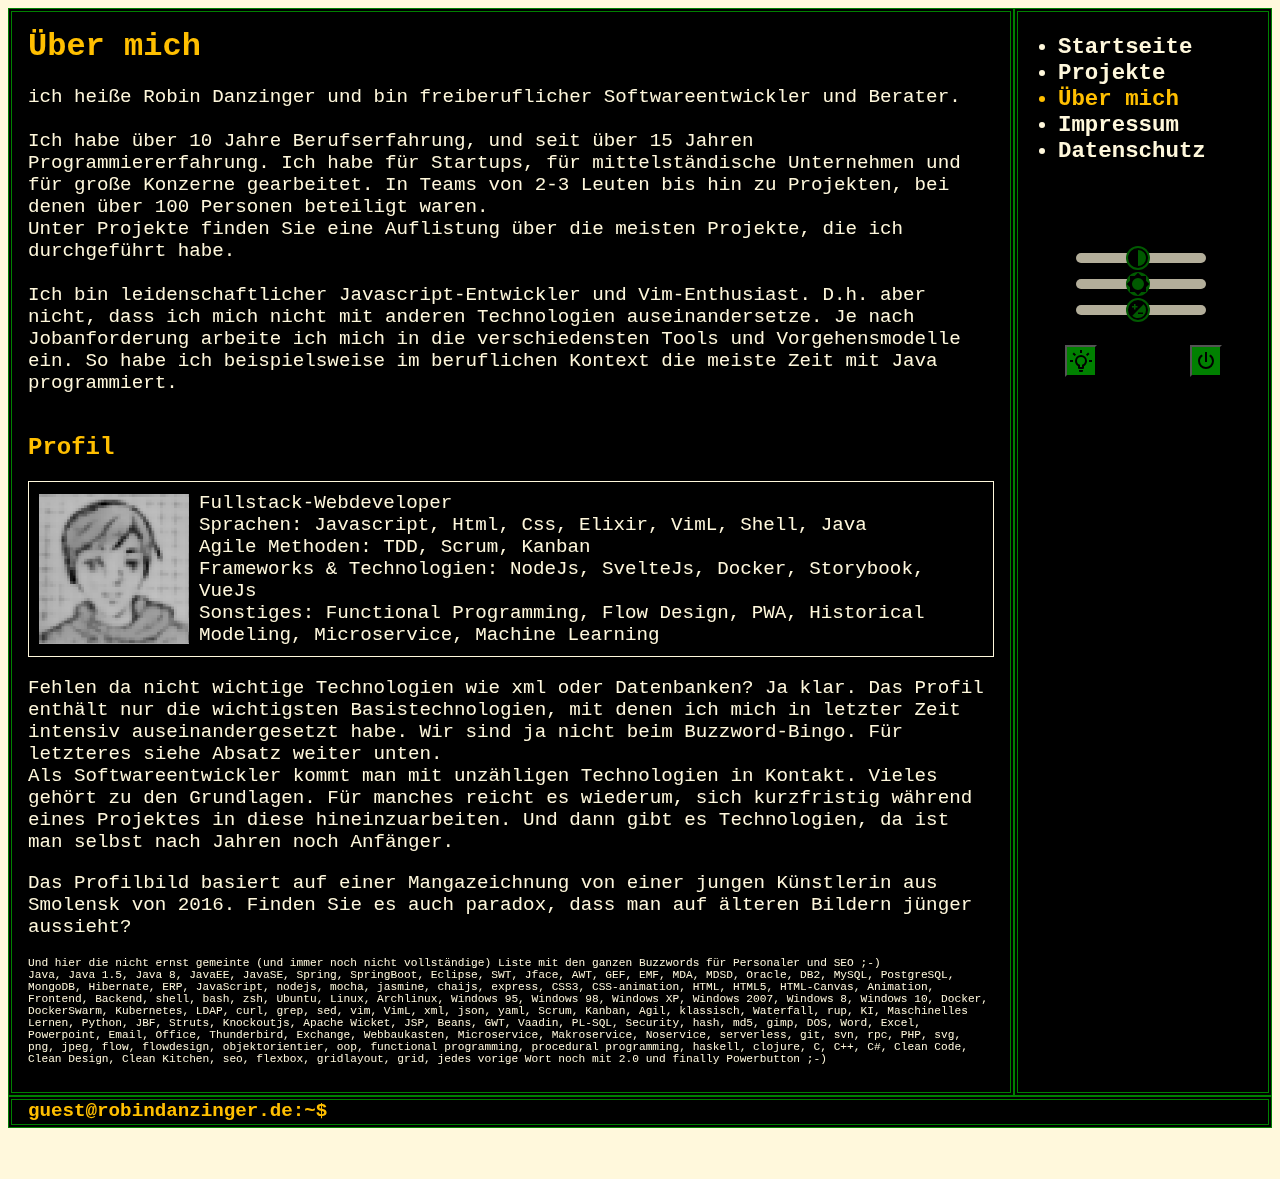
==== commit d44c2caf: "new version" ====
--- a/about.html
+++ b/about.html
@@ -62,10 +62,10 @@
       <img class="img" src="/img/me_gray_px.png">
       <div class="flex-column">
         <div class="primary-color">Fullstack-Webdeveloper</div> 
-        <div class="primary-color">Sprachen: <span class="default-font-color">Javascript, Html, Css, VimL, Shell, Java</span></div>
+        <div class="primary-color">Sprachen: <span class="default-font-color">Javascript, Html, Css, Elixir, VimL, Shell, Java</span></div>
         <div class="primary-color">Agile Methoden: <span class="default-font-color">TDD, Scrum, Kanban</span></div>
-        <div class="primary-color">Frameworks & Technologien: <span class="default-font-color">SpringBoot, Docker, Nodejs, Vuejs, Sveltejs</span></div>
-        <div class="primary-color">Sonstiges: <span class="default-font-color">Functional Programming, Flow Design, Microservice, Machine Learning</span></div>
+        <div class="primary-color">Frameworks & Technologien: <span class="default-font-color">NodeJs, SvelteJs, Docker, Storybook, VueJs</span></div>
+        <div class="primary-color">Sonstiges: <span class="default-font-color">Functional Programming, Flow Design, PWA, Historical Modeling, Microservice, Machine Learning</span></div>
       </div>
     </div>
     <p>
